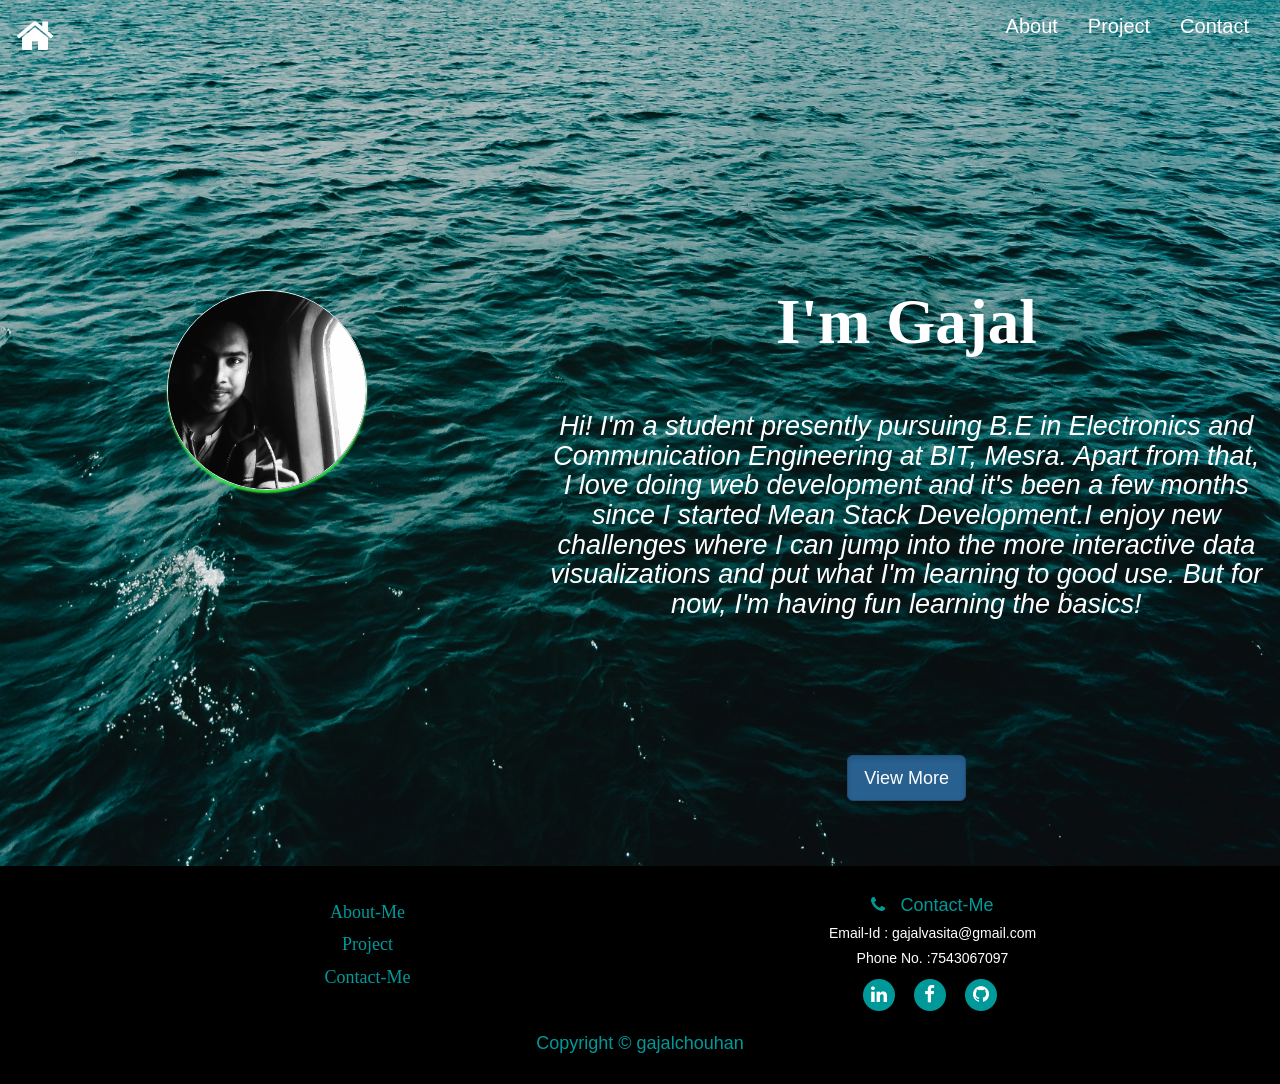
==== index.html @ de7a17a4 "Update index.html" ====
<html lang="en">
  <head>
       <meta charset="utf-8">
       <meta http-equiv="X-UA-Compatible" content="IE=edge">

       <meta name="viewport" content="width=device-width, initial-scale=1">

       <link rel="stylesheet" href="https://maxcdn.bootstrapcdn.com/bootstrap/3.3.7/css/bootstrap.min.css">

       <link rel="stylesheet prefetch" href="https://maxcdn.bootstrapcdn.com/font-awesome/4.6.3/css/font-awesome.min.css">

       <title>My Portfolio</title>
    
       <link href="css/style.css" rel="stylesheet">

       <link rel="stylesheet" href="https://cdn.jsdelivr.net/npm/animate.css@3.5.2/animate.min.css">
  </head>


      <body>
        <div class="img1" style="background-image:url(img/homePage8.jpg)">
          <nav class="navbar navbar-defult navbar-custom navbar-inner">
            <div class="container-fluid">
           
              <div class="navbar-header page-scroll">

                <button style="color:white;" type="button" class="navbar-toggle" data-toggle="collapse" data-target="#bs-example-navbar-collapse-1">
                    <span class="sr-only">Toggle navigation</span>
                    Menu <i class="fa fa-bars"></i>
                </button>
                <a class="navbar-brand navfont zoomin" href="index.html"><i class="fa fa-home fa-2x" aria-hidden="true"></i> </a>
              </div>

            
              <div class="collapse navbar-collapse" id="bs-example-navbar-collapse-1">
                <ul class="nav navbar-nav navbar-right">
                    <li>
                        <a class="navfont" href="about.html">About</a>
                    </li>
                     <li>
                        <a class="navfont" href="project.html">Project</a>
                    </li>
                     <li>
                        <a class="navfont" href="contact.html">Contact</a>
                    </li>
                </ul>
             </div>
            <!-- /.navbar-collapse -->
           </div>
        <!-- /.container -->
         </nav>


            <div class="container-fluid text-center" id="p1">
              <div class="row">
                 <div class="col-sm-5 col-xs-12 col-md-5 col-lg-5">
                    <img class="img-responsive myImg animated flipInX" src="img/gajal2.jpeg"> 
                 </div>

                 <div class="col-sm-7 col-xs-12 col-md-7 col-lg-7">
                   <p id="name" class="animated zoomIn font-responsive"> I'm Gajal</p>

                   <h3 class="font-responsive animated zoomIn" style="color:white; font-style:oblique; font-size:3vh; font-weight: solid; margin-bottom:15vh">Hi! I'm a student presently pursuing B.E in Electronics and Communication Engineering at BIT, Mesra. Apart from that, I love doing web development and it's been a few months since I started Mean Stack Development.I enjoy new challenges where I can jump into the more interactive data visualizations and put what I'm learning to good use. But for now, I'm having fun learning the basics!

                </h3>
                   <div style="padding-bottom:20px;">
                     <a href="about.html" class="btn btn-primary btn-lg active" role="button" aria-pressed="true"> View More </a>
                    </div>
                 </div>
              </div>
            </div>

      <footer class="footer animated bounce">
        <div class="container">
                     <div class="row">

                 <div class="text-center col-sm-6 col-xs-12 col-md-6 col-lg-6" style="padding-top:10px;">
                   <ul>
                          <a href="about.html" class="s-text7">
                           About-Me
                          </a><br>
                       

                        
                         <a href="project.html" class="s-text7">
                            Project
                          </a> <br>
                        

                        
                          <a href="contact.html" class="s-text7">
                          Contact-Me
                          </a>
                    </ul>
                </div>


                   

                       <div class=" text-center col-sm-6 col-xs-12 col-md-6 col-lg-6">

                       <h4 style=" color: #009999;"><i class="fa fa-phone"> </i> &nbsp; Contact-Me</h4>

                       <h5>Email-Id : gajalvasita@gmail.com </h5>
                       <h5> Phone No. :7543067097 </h5>
                       <ul class="list-inline">
                        <li>
                            <a href="https://www.linkedin.com/in/gajal-vasita-7a7872126/" target="_blank">
                                <span class="fa-stack fa-lg">
                                    <i style=" color: #009999;" class="fa fa-circle fa-stack-2x"></i>
                                    <i class="fa fa-linkedin fa-stack-1x fa-inverse"></i>
                                </span>
                            </a>
                        </li>
                        <li>
                            <a href="https://www.facebook.com/gajalchouhan2404" target="_blank">
                                <span class="fa-stack fa-lg">
                                    <i style=" color: #009999;" class="fa fa-circle fa-stack-2x"></i>
                                    <i class="fa fa-facebook fa-stack-1x fa-inverse"></i>
                                </span>
                            </a>
                        </li> 
                         <li>
                            <a href="https://github.com/gajalchouhan" target="_blank">
                                <span class="fa-stack fa-lg">
                                    <i style=" color: #009999;" class="fa fa-circle fa-stack-2x"></i>
                                    <i class="fa fa-github fa-stack-1x fa-inverse"></i>
                                </span>
                            </a>
                        </li>                            
                    </ul>
                    </div>
                </div>


                 <div>
                      <h4 class="copyright text-muted text-center" style=" color: #009999;">Copyright &copy; gajalchouhan</h4>
                 </div>
            </div>
</footer>

         
       <script src="https://ajax.googleapis.com/ajax/libs/jquery/3.2.1/jquery.min.js"></script>

       <script src="https://maxcdn.bootstrapcdn.com/bootstrap/3.3.7/js/bootstrap.min.js"></script>

       <script src="https://ajax.googleapis.com/ajax/libs/jquery/1.11.2/jquery.min.js"></script>

       <script src="js/bootstrap.min.js"></script>
  </body>
</html>
---- css/style.css ----
.myImg{
     display: block;
     width: 200px;
     height:auto;
     padding-bottom: 30px 30px 30px 30px;
     margin: 1vw auto;
     background-size: cover;
     background-repeat: no-repeat;
     background-position: center center;
     -webkit-border-radius: 99em;
     -moz-border-radius: 99em;
     border-radius: 99em;
     border: 1px solid #eee;
     box-shadow: 0 3px 2px rgba(53, 238, 64, 0.9); 
     margin-bottom: 10vh;
  }

  .aboutImg{
    display: block;
     width: 200px;
     height:200px;
     margin: 1vw auto;
     background-size: cover;
     background-repeat: no-repeat;
     background-position: center center;
     -webkit-border-radius: 99em;
     -moz-border-radius: 99em;
     border-radius: 99em;
     border: 0px solid #eee;
     box-shadow: 0 3px 2px rgba(53, 238, 64, 0.9); 
     margin-bottom: 10vh;
  }

.zoom {
    padding-bottom: 20px;
    transition: transform .2s; /* Animation */
    width: 200px;
    height: 200px;
    margin: 0 auto;
}

.zoom:hover {
    transform: scale(1.15); /* (150% zoom - Note: if the zoom is too large, it will go outside of the viewport) */
}

.zoom1 {
  padding: 10px 20px 50px 20px;
    transition: transform .2s; /* Animation */
    width: 70px;
    height: 70px;
    margin: 0 auto;
}

.zoom1:hover {
    transform: scale(1.15); /* (150% zoom - Note: if the zoom is too large, it will go outside of the viewport) */
}


.line-separator{
     height: 1px;
     width : 100%;
     border-bottom:3px solid #313030;
     color : rgb(27 , 36 , 47);
}

 .line-separator1{
     height:1px;
     background: black;
     border-bottom : 3px solid black;
     color : black;

}

.line-separator2{
     height:1px;
     background: white;
     border-bottom : 3px solid whit1;
     color : black;
   }

.img{
   height : 650px;
   width : 100%;
}
.img1{
   background-size: cover;
   background-repeat: no-repeat;
   background-position: center;   
}

.page2{
  margin-top :0.1%;
  padding : 5%;
}
.page3{
  background : url("http://i63.tinypic.com/2eq9hqe.jpg");
  background-size: cover;
  background-repeat: no-repeat;
  background-position: center; 
  padding :5%;
  margin-top:0.1%;
  margin-bottom: 0.1%; 
}
#facebook{
  color : white;
}
#codepen{
  color: white;
}
#linkdin{
  color : white;
}
#github{
  color : white;
}
#skills{
  font-size : 2em;
  color : black;
}
#Education{
  font-size : 2em;
  color : black;
}
#heading{
  font-size : 6vh;
  color : white;
  padding-top : 20px;
}
#field{
  font-size : 1.2em;
  color : black;
}
#name{
  color : black;
  font-size : 1em;
}

.navfont{
  color : white;
  font-size:2rem;
}
 .navColor {
    background-color: transparent;
}
 #name{
  font-size: 7vh;
  color:white;
  font-weight: bold;
  font-family: italic;
  margin-bottom: 5vh;
 }
 #p1{
  margin-top: 25vh;
 }

 .btn{
   margin-bottom: 5vh;
 }

 .projectImg{
  width:400px;
  height:300px;
  padding :20px 10px 30px 10px;
 }

 .projectImg1{
  width:400px;
  height:300px;
  padding :20px 25px 30px 25px;
 }
  .footer 
  {
      padding: 20px 0px 20px 0px;
      font-family: "Helvetica Neue",Helvetica,Arial,sans-serif;
      font-size: 14px;
      line-height: 1.42857143;
      color: #fff;
      background-color: #000000;
      border-color: #080808;          
  }

  .s-text7 {
  font-family: Montserrat-Regular;
  font-size: 18px;
  color: #009999;
  line-height: 1.8;
  padding-bottom: 12px;
}

#boxshadow {
    position: relative;
    box-shadow: 0px 2px 4px rgba(0, 0, 0, .5);
    padding: 5px;
    background: rgba(0,153,153,0.3);
}

#boxshadow img {
    width: 100%;
    border: 1px solid #8a4419;
    border-style: inset;
}

#boxshadow::after {
    content: '';
    position: absolute;
    z-index: -1; /* hide shadow behind image */
    box-shadow: 0 15px 20px rgba(0, 0, 0, 0.3);
    width: 70%;
    left: 15%; /* one half of the remaining 30% */
    height: 100px;
    bottom: 0;
}
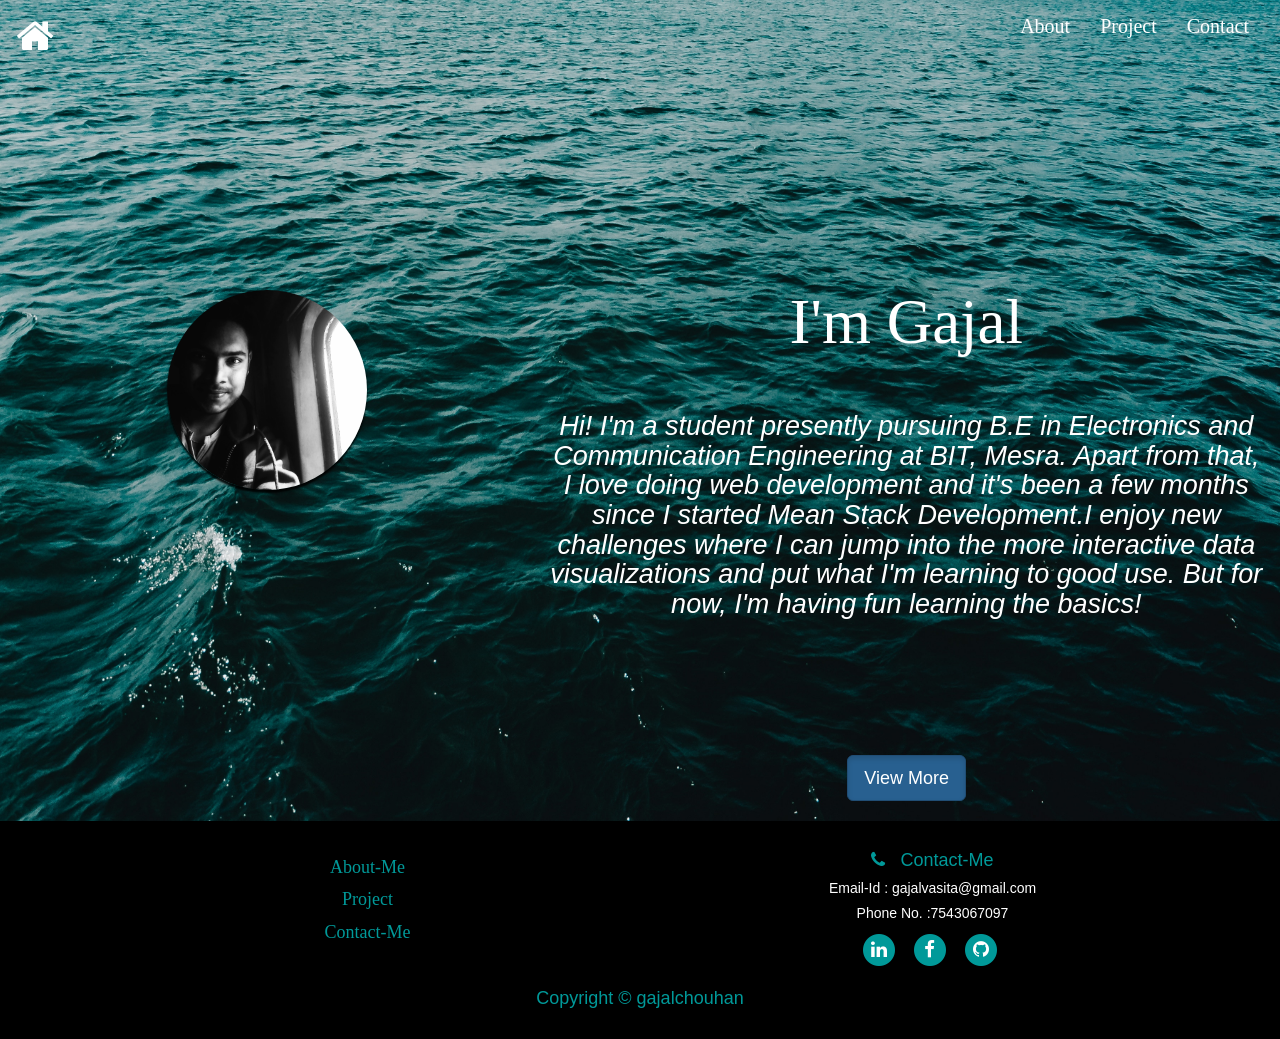
==== commit bb7448ef: "Update index.html" ====
--- a/index.html
+++ b/index.html
@@ -54,17 +54,17 @@
             <div class="container-fluid text-center" id="p1">
               <div class="row">
                  <div class="col-sm-5 col-xs-12 col-md-5 col-lg-5">
-                    <img class="img-responsive myImg animated flipInX" src="img/gajal2.jpeg"> 
+                    <img class="img-responsive myImg animated flipInX" src="img/gajal2.jpeg" alt="Gajal Chouhan"> 
                  </div>
 
                  <div class="col-sm-7 col-xs-12 col-md-7 col-lg-7">
                    <p id="name" class="animated zoomIn font-responsive"> I'm Gajal</p>
 
-                   <h3 class="font-responsive animated zoomIn" style="color:white; font-style:oblique; font-size:3vh; font-weight: solid; margin-bottom:15vh">Hi! I'm a student presently pursuing B.E in Electronics and Communication Engineering at BIT, Mesra. Apart from that, I love doing web development and it's been a few months since I started Mean Stack Development.I enjoy new challenges where I can jump into the more interactive data visualizations and put what I'm learning to good use. But for now, I'm having fun learning the basics!
+                   <h3 class="font-responsive animated zoomIn" style="color:white; font-style:italic; font-size:3vh; font-weight: solid; margin-bottom:15vh">Hi! I'm a student presently pursuing B.E in Electronics and Communication Engineering at BIT, Mesra. Apart from that, I love doing web development and it's been a few months since I started Mean Stack Development.I enjoy new challenges where I can jump into the more interactive data visualizations and put what I'm learning to good use. But for now, I'm having fun learning the basics!
 
                 </h3>
                    <div style="padding-bottom:20px;">
-                     <a href="about.html" class="btn btn-primary btn-lg active" role="button" aria-pressed="true"> View More </a>
+                     <a href="about.html" class="btn btn-primary btn-lg active animated shake" role="button" aria-pressed="true"> View More </a>
                     </div>
                  </div>
               </div>
@@ -74,8 +74,10 @@
         <div class="container">
                      <div class="row">
 
-                 <div class="text-center col-sm-6 col-xs-12 col-md-6 col-lg-6" style="padding-top:10px;">
+                 <div class="text-center col-sm-6 col-xs-6 col-md-6 col-lg-6" style="padding-top:10px;">
                    <ul>
+
+                       
                           <a href="about.html" class="s-text7">
                            About-Me
                           </a><br>
@@ -91,13 +93,14 @@
                           <a href="contact.html" class="s-text7">
                           Contact-Me
                           </a>
+                        
                     </ul>
                 </div>
 
 
                    
 
-                       <div class=" text-center col-sm-6 col-xs-12 col-md-6 col-lg-6">
+                       <div class=" text-center col-sm-6 col-xs-6 col-md-6 col-lg-6">
 
                        <h4 style=" color: #009999;"><i class="fa fa-phone"> </i> &nbsp; Contact-Me</h4>
 
--- a/css/style.css
+++ b/css/style.css
@@ -1,34 +1,34 @@
 
   .myImg{
-     display: block;
-     width: 200px;
-     height:auto;
-     padding-bottom: 30px 30px 30px 30px;
+    display: block;
+    width: 200px;
+    height:auto;
+    padding-bottom: 30px 30px 30px 30px;
+    margin: 1vw auto;
+    background-size: cover;
+    background-repeat: no-repeat;
+    background-position: center center;
+    -webkit-border-radius: 99em;
+    -moz-border-radius: 99em;
+    border-radius: 99em;
+    border: 1px normal #eee;
+    box-shadow: 0 3px 2px rgba(0, 0, 0, 0.9);
+    margin-bottom: 10vh;
+  }
+
+  .aboutImg{
+    display: block;
+     width: 150px;
+     height:150px;
      margin: 1vw auto;
      background-size: cover;
      background-repeat: no-repeat;
-     background-position: center center;
+     
      -webkit-border-radius: 99em;
      -moz-border-radius: 99em;
      border-radius: 99em;
-     border: 1px solid #eee;
-     box-shadow: 0 3px 2px rgba(53, 238, 64, 0.9); 
-     margin-bottom: 10vh;
-  }
-
-  .aboutImg{
-    display: block;
-     width: 200px;
-     height:200px;
-     margin: 1vw auto;
-     background-size: cover;
-     background-repeat: no-repeat;
-     background-position: center center;
-     -webkit-border-radius: 99em;
-     -moz-border-radius: 99em;
-     border-radius: 99em;
-     border: 0px solid #eee;
-     box-shadow: 0 3px 2px rgba(53, 238, 64, 0.9); 
+     border: 1px normal #eee;
+     box-shadow: 0 3px 2px rgba(0, 0, 0, 0.9); 
      margin-bottom: 10vh;
   }
 
@@ -66,18 +66,11 @@
 
  .line-separator1{
      height:1px;
-     background: black;
-     border-bottom : 3px solid black;
-     color : black;
-
-}
-
-.line-separator2{
-     height:1px;
-     background: white;
-     border-bottom : 3px solid whit1;
-     color : black;
-   }
+     background:#008989;
+     border-bottom : 3px normal #008989;
+     color : #008989;
+
+}
 
 .img{
    height : 650px;
@@ -124,8 +117,9 @@
 }
 #heading{
   font-size : 6vh;
-  color : white;
+  color : #008989;
   padding-top : 20px;
+  font-family: oblique;
 }
 #field{
   font-size : 1.2em;
@@ -139,6 +133,7 @@
 .navfont{
   color : white;
   font-size:2rem;
+  font-family : oblique;
 }
  .navColor {
     background-color: transparent;
@@ -146,38 +141,29 @@
  #name{
   font-size: 7vh;
   color:white;
-  font-weight: bold;
-  font-family: italic;
+  font-weight: normal;
+  font-family: oblique;
   margin-bottom: 5vh;
  }
  #p1{
   margin-top: 25vh;
  }
 
- .btn{
-   margin-bottom: 5vh;
- }
-
  .projectImg{
   width:400px;
-  height:300px;
+  height:auto;
   padding :20px 10px 30px 10px;
+  border-radius: 5%;
  }
 
- .projectImg1{
-  width:400px;
-  height:300px;
-  padding :20px 25px 30px 25px;
- }
-  .footer 
-  {
-      padding: 20px 0px 20px 0px;
-      font-family: "Helvetica Neue",Helvetica,Arial,sans-serif;
-      font-size: 14px;
-      line-height: 1.42857143;
-      color: #fff;
-      background-color: #000000;
-      border-color: #080808;          
+  .footer {
+    padding: 20px 0px 20px 0px;
+    font-family: "Helvetica Neue",Helvetica,Arial,sans-serif;
+    font-size: 14px;
+    line-height: 1.42857143;
+    color: #fff;
+    background-color: #000000;
+    border-color: #080808;          
   }
 
   .s-text7 {
@@ -190,14 +176,14 @@
 
 #boxshadow {
     position: relative;
-    box-shadow: 0px 2px 4px rgba(0, 0, 0, .5);
+    box-shadow: 0px 2px 4px rgba(0, 0, 0, .2);
     padding: 5px;
-    background: rgba(0,153,153,0.3);
+    background: rgba(0,0,0,0.3);
 }
 
 #boxshadow img {
     width: 100%;
-    border: 1px solid #8a4419;
+    border: 1px normal black;
     border-style: inset;
 }
 
@@ -205,10 +191,15 @@
     content: '';
     position: absolute;
     z-index: -1; /* hide shadow behind image */
-    box-shadow: 0 15px 20px rgba(0, 0, 0, 0.3);
+    box-shadow: 0 15px 20px rgba(0, 0, 0, 0.2);
     width: 70%;
     left: 15%; /* one half of the remaining 30% */
     height: 100px;
     bottom: 0;
 }
 
+.btnResponsive{ 
+  margin-top : 3vh;
+  margin-bottom: 5vh;
+}
+
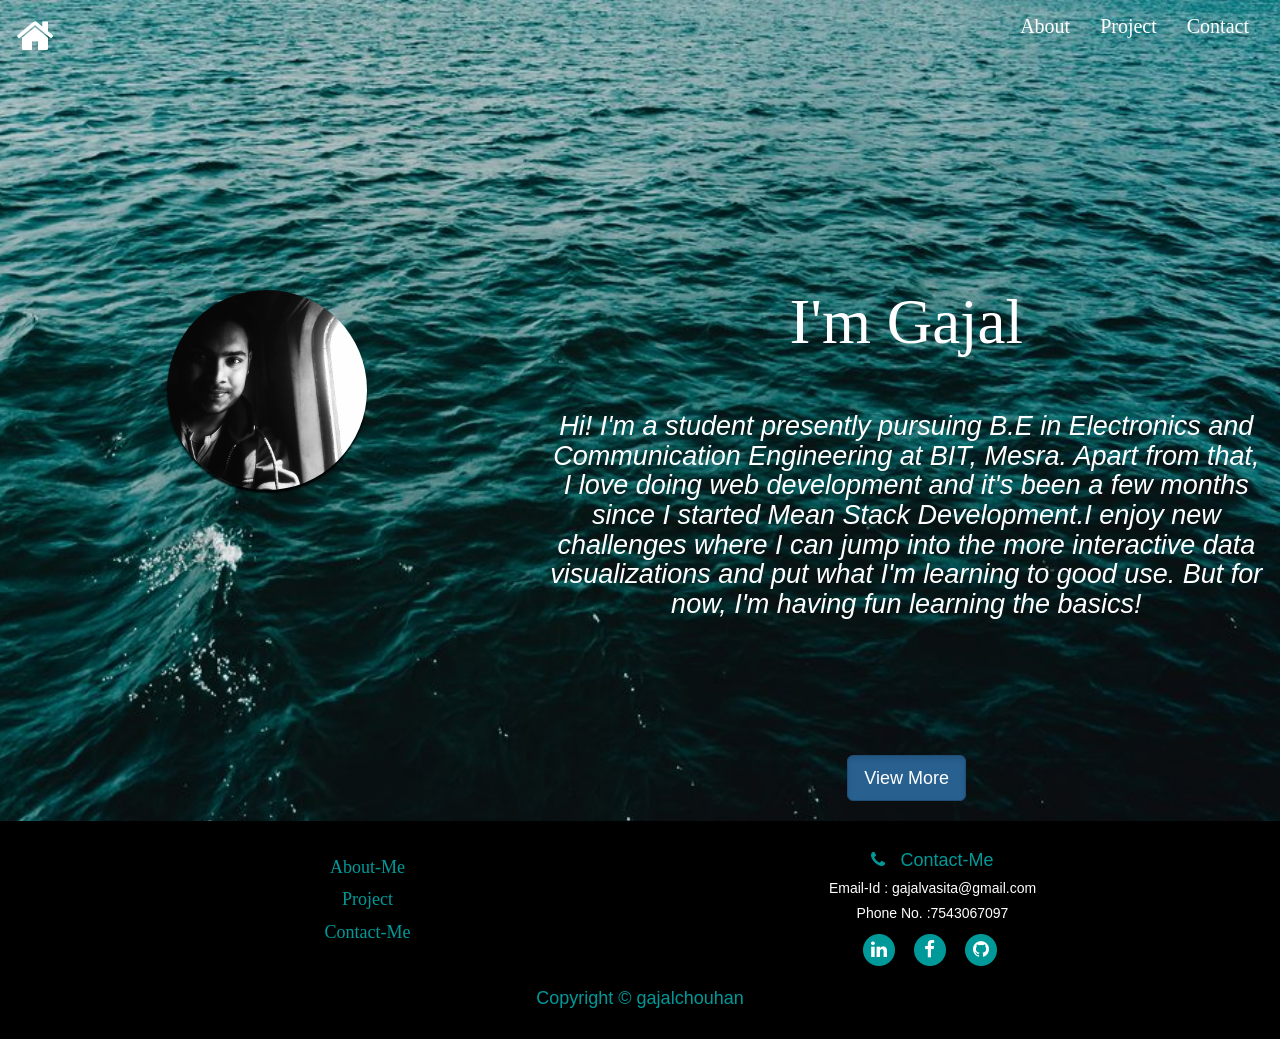
==== commit c0c9d422: "Update index.html" ====
--- a/index.html
+++ b/index.html
@@ -18,7 +18,7 @@
 
 
       <body>
-        <div class="img1" style="background-image:url(img/homePage8.jpg)">
+        <div class="img1" style="background-image:url(img/homepage8.jpg)">
           <nav class="navbar navbar-defult navbar-custom navbar-inner">
             <div class="container-fluid">
            
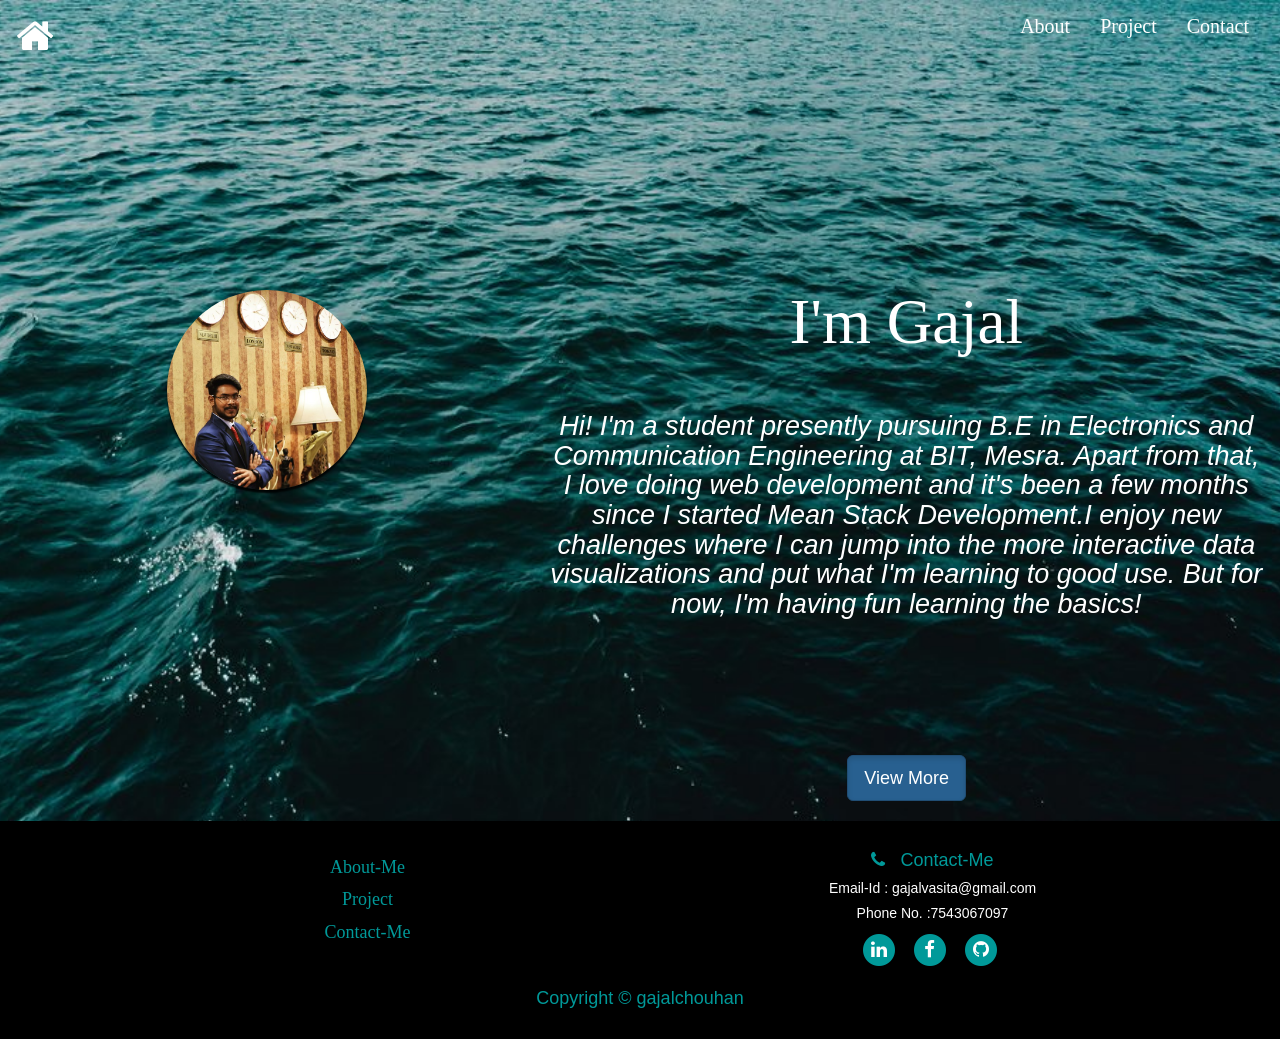
==== commit 882afc31: "Update index.html" ====
--- a/index.html
+++ b/index.html
@@ -54,7 +54,7 @@
             <div class="container-fluid text-center" id="p1">
               <div class="row">
                  <div class="col-sm-5 col-xs-12 col-md-5 col-lg-5">
-                    <img class="img-responsive myImg animated flipInX" src="img/gajal2.jpeg" alt="Gajal Chouhan"> 
+                    <img class="img-responsive myImg animated flipInX" src="img/gajal1.jpg" alt="Gajal Chouhan"> 
                  </div>
 
                  <div class="col-sm-7 col-xs-12 col-md-7 col-lg-7">
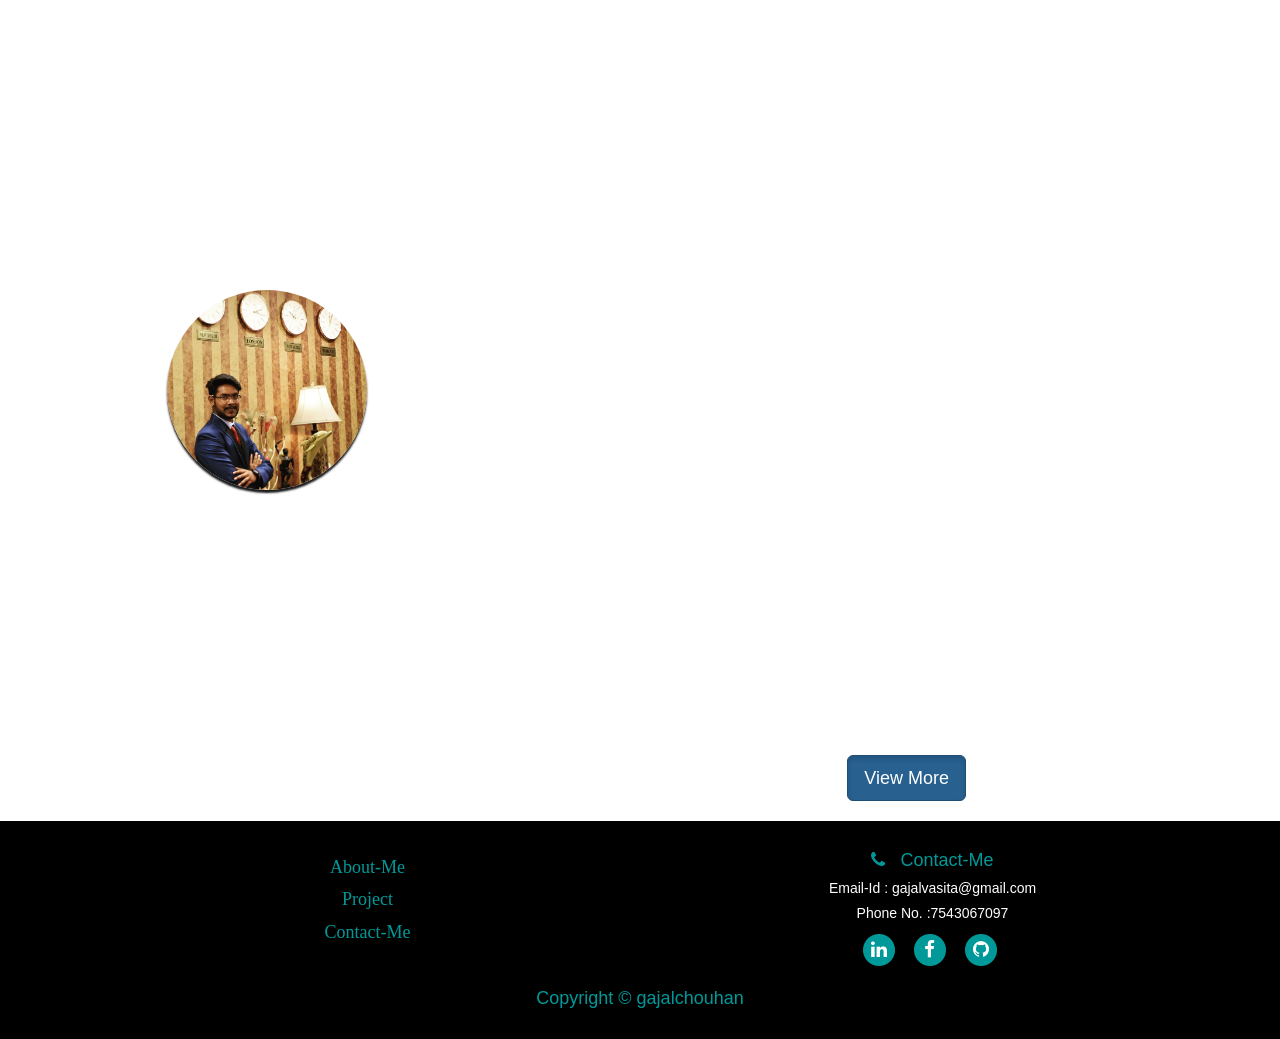
==== commit 0814dccd: "Update index.html" ====
--- a/index.html
+++ b/index.html
@@ -18,7 +18,7 @@
 
 
       <body>
-        <div class="img1" style="background-image:url(img/homepage8.jpg)">
+        <div class="img1" style="background-image:url(img/6.jpeg)">
           <nav class="navbar navbar-defult navbar-custom navbar-inner">
             <div class="container-fluid">
            
@@ -60,7 +60,7 @@
                  <div class="col-sm-7 col-xs-12 col-md-7 col-lg-7">
                    <p id="name" class="animated zoomIn font-responsive"> I'm Gajal</p>
 
-                   <h3 class="font-responsive animated zoomIn" style="color:white; font-style:italic; font-size:3vh; font-weight: solid; margin-bottom:15vh">Hi! I'm a student presently pursuing B.E in Electronics and Communication Engineering at BIT, Mesra. Apart from that, I love doing web development and it's been a few months since I started Mean Stack Development.I enjoy new challenges where I can jump into the more interactive data visualizations and put what I'm learning to good use. But for now, I'm having fun learning the basics!
+                   <h3 class="font-responsive animated zoomIn" style="color:white; font-family:italic; font-size:3vh; font-weight: solid; margin-bottom:15vh">Hi! I'm a student presently pursuing B.E in Electronics and Communication Engineering at BIT, Mesra. Apart from that, I love doing web development and it's been a few months since I started Mean Stack Development.I enjoy new challenges where I can jump into the more interactive data visualizations and put what I'm learning to good use. But for now, I'm having fun learning the basics!
 
                 </h3>
                    <div style="padding-bottom:20px;">
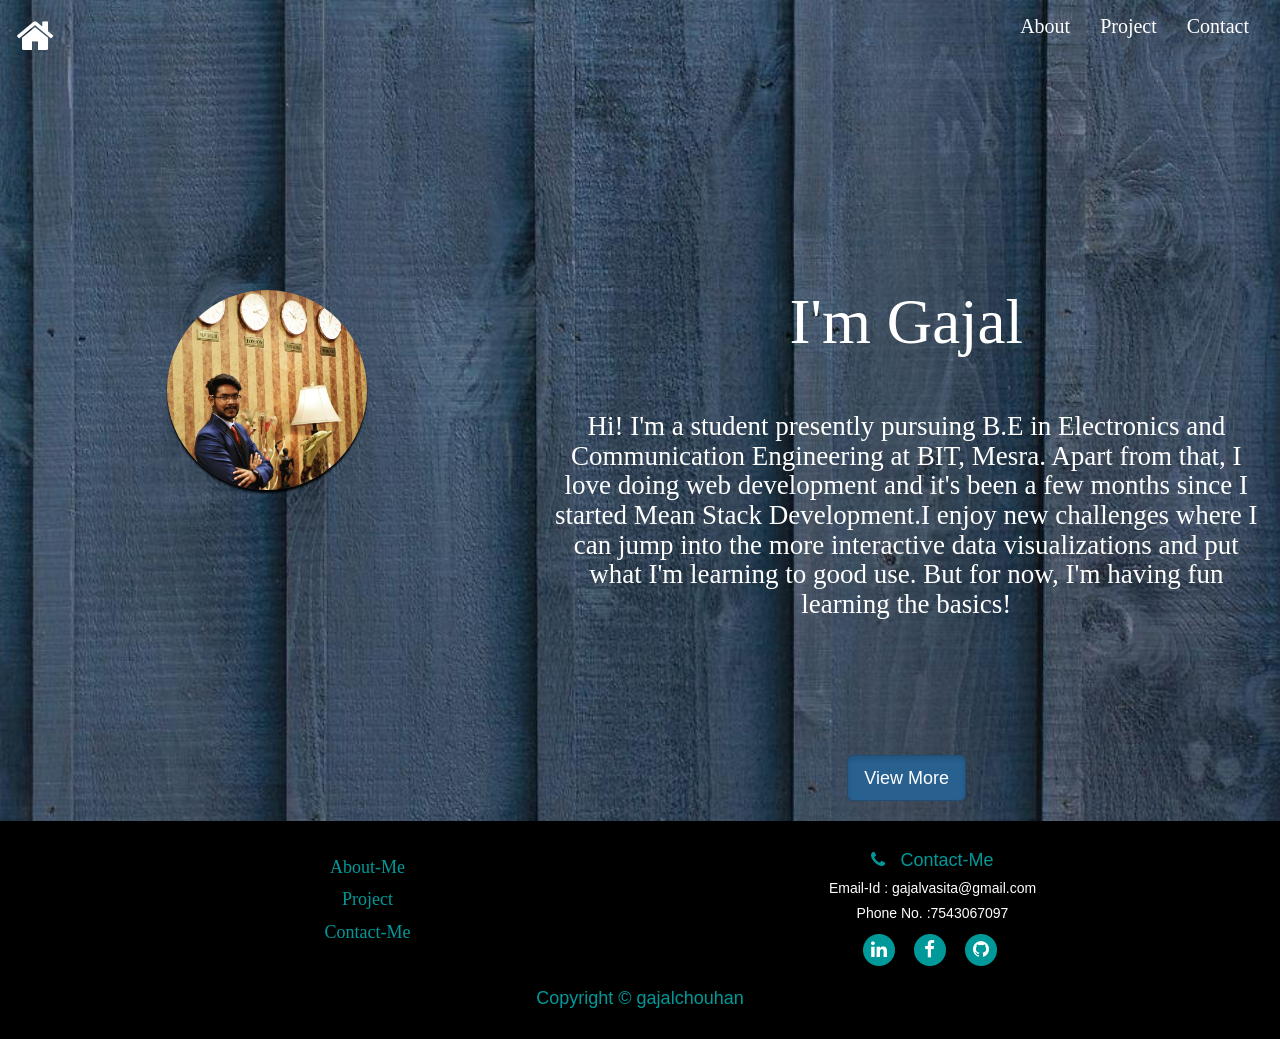
==== commit d7f302a0: "Update index.html" ====
--- a/index.html
+++ b/index.html
@@ -18,7 +18,7 @@
 
 
       <body>
-        <div class="img1" style="background-image:url(img/6.jpeg)">
+        <div class="img1" style="background-image:url(img/4.jpeg)">
           <nav class="navbar navbar-defult navbar-custom navbar-inner">
             <div class="container-fluid">
            
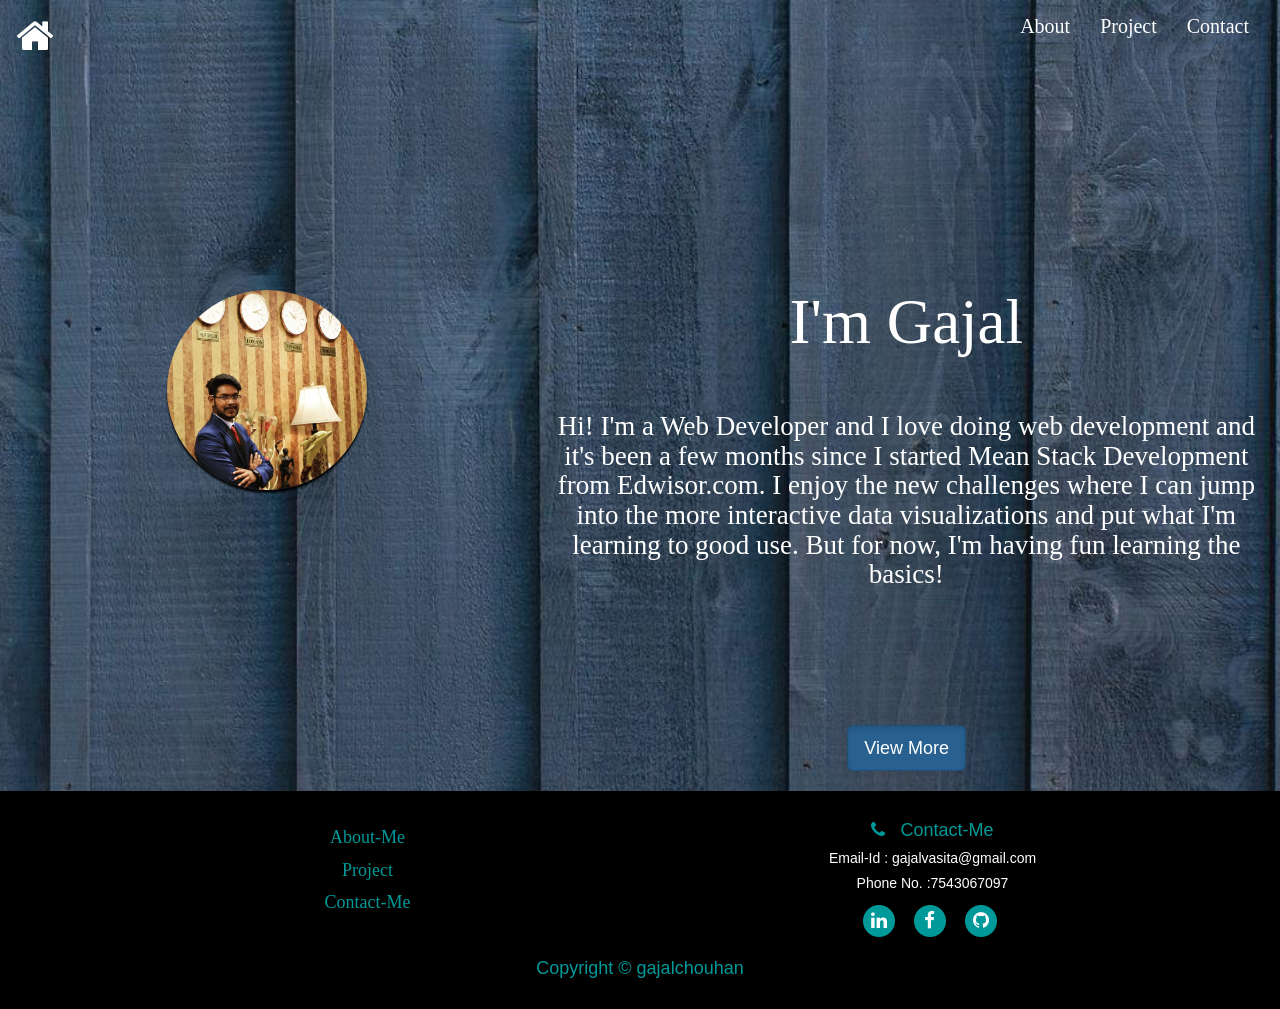
==== commit e848dd9e: "Update index.html" ====
--- a/index.html
+++ b/index.html
@@ -60,7 +60,7 @@
                  <div class="col-sm-7 col-xs-12 col-md-7 col-lg-7">
                    <p id="name" class="animated zoomIn font-responsive"> I'm Gajal</p>
 
-                   <h3 class="font-responsive animated zoomIn" style="color:white; font-family:italic; font-size:3vh; font-weight: solid; margin-bottom:15vh">Hi! I'm a student presently pursuing B.E in Electronics and Communication Engineering at BIT, Mesra. Apart from that, I love doing web development and it's been a few months since I started Mean Stack Development.I enjoy new challenges where I can jump into the more interactive data visualizations and put what I'm learning to good use. But for now, I'm having fun learning the basics!
+                   <h3 class="font-responsive animated zoomIn" style="color:white; font-family:italic; font-size:3vh; font-weight: solid; margin-bottom:15vh">Hi! I'm a Web Developer and I love doing web development and it's been a few months since I started Mean Stack Development from Edwisor.com. I enjoy the new challenges where I can jump into the more interactive data visualizations and put what I'm learning to good use. But for now, I'm having fun learning the basics!
 
                 </h3>
                    <div style="padding-bottom:20px;">
